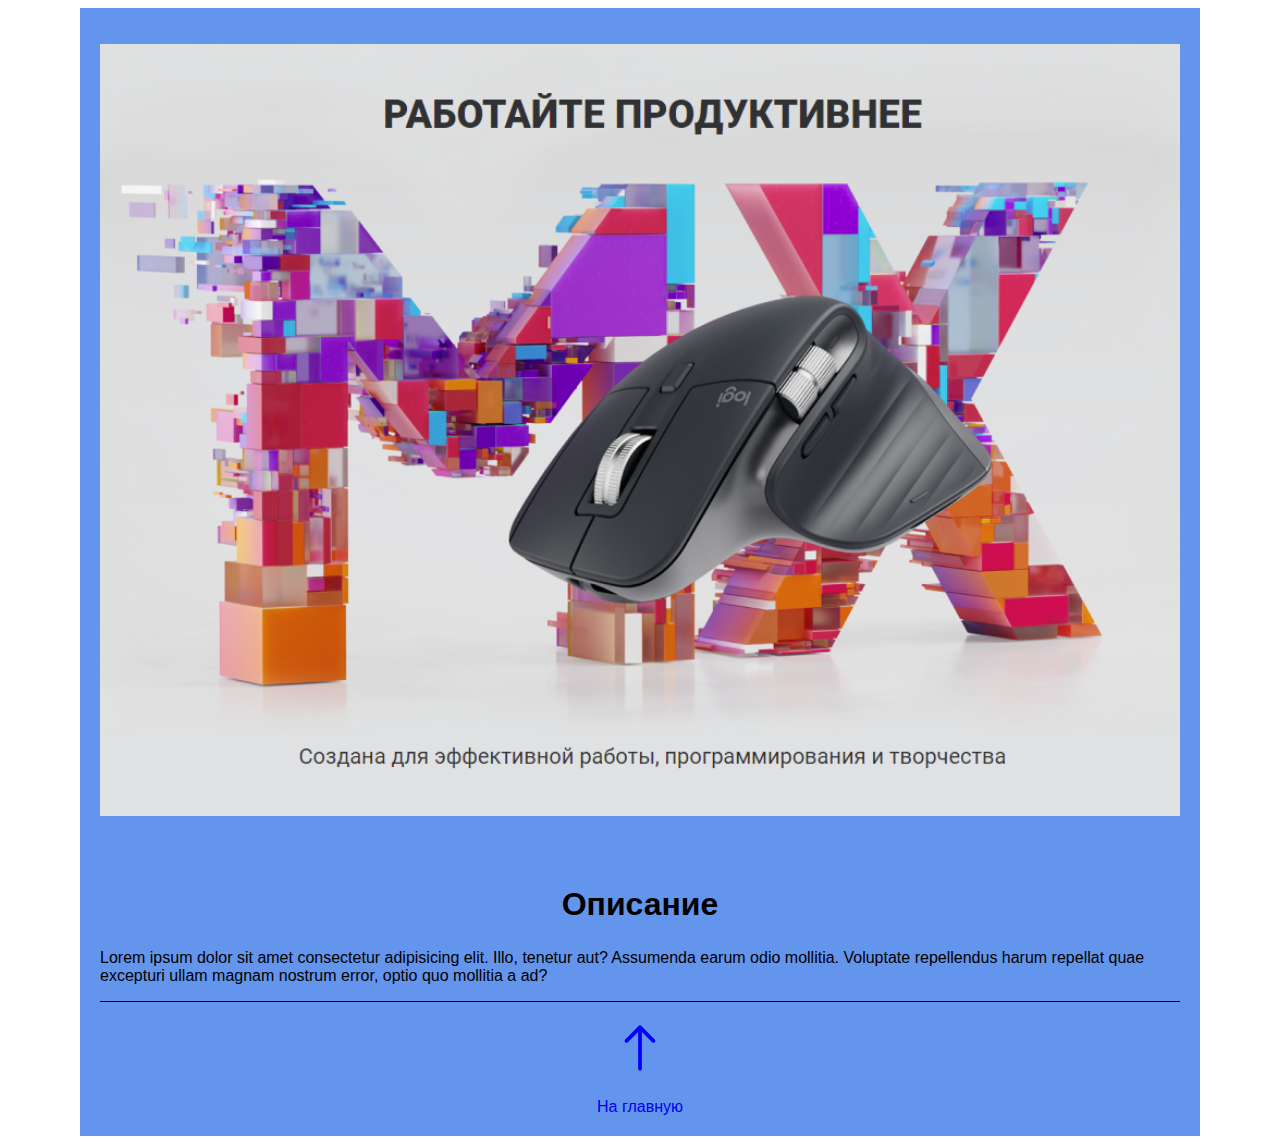
==== mx.html @ 4a7ef6a8 "Begin" ====
<!DOCTYPE html>
<html lang="en">

<head>
  <meta charset="UTF-8">
  <meta http-equiv="X-UA-Compatible" content="IE=edge">
  <meta name="viewport" content="width=device-width, initial-scale=1.0">
  <link rel="stylesheet" href="css/style.css">
  <title>Portfolio - MX</title>
</head>

<body>
  <main>


    <p><img src="/img/project1.png" alt="" width="100%"></p>
    <h1 class="h1">Описание</h1>
    <p>Lorem ipsum dolor sit amet consectetur adipisicing elit. Illo, tenetur aut? Assumenda earum odio mollitia.
      Voluptate repellendus harum repellat quae excepturi ullam magnam nostrum error, optio quo mollitia a ad?</p>

    <footer class="footer">
      <p>
        <a class="header_menu-item" href="#">
          <svg
            style="shape-rendering:geometricPrecision; text-rendering:geometricPrecision; image-rendering:optimizeQuality; fill-rule:evenodd; clip-rule:evenodd"
            viewBox="0 0 6.82666 6.82666" width="60px" fill="blue" xml:space="preserve"
            xmlns="http://www.w3.org/2000/svg" xmlns:xlink="http://www.w3.org/1999/xlink">


            <path class="fil0"
              d="M3.2 5.76c0,0.117819 0.0955157,0.213335 0.213335,0.213335 0.117819,0 0.213335,-0.0955157 0.213335,-0.213335l0 -4.69334c0,-0.117819 -0.0955157,-0.213335 -0.213335,-0.213335 -0.117819,0 -0.213335,0.0955157 -0.213335,0.213335l0 4.69334z" />
            <path class="fil0"
              d="M1.72962 2.4487c-0.0833031,0.0833031 -0.0833031,0.218366 0,0.301669 0.0833031,0.0833031 0.218366,0.0833031 0.301669,0l1.38204 -1.38204 1.38204 1.38204c0.0833031,0.0833031 0.218366,0.0833031 0.301669,0 0.0833031,-0.0833031 0.0833031,-0.218366 0,-0.301669l-1.53163 -1.53163 -0.00122835 -0.00125984c-0.083311,-0.083311 -0.21839,-0.083311 -0.301701,0l1.5748e-005 1.5748e-005 -1.53288 1.53287z" />

          </svg>
        </a>
      </p>
      <a class="header_menu-item" href="index.html">На главную</a>
    </footer>
  </main>
</body>

</html>
---- css/style.css ----
body {
  background-color: white;
}

main {
  max-width: 1080px;
  width: 100%;
  margin: 0 auto;
  padding: 20px;
  background-color: cornflowerblue;
  font-family: Arial, Helvetica, sans-serif;
}

.header {}

.header_menu {
  display: flex;
  justify-content: space-evenly;
  list-style-type: none;
  /* border-bottom: 1px solid black; */
  height: auto;
  margin: 0;
}

.header_menu-list {
  width: 100px;
  height: 50px;
  display: flex;
  justify-content: center;
  align-items: center;
  text-decoration: none;
  /* border: 1px solid black; */
  border-radius: 15%;
  background-color: white;

}

.header_menu-list:hover {
  opacity: 0.5;
}

.header_menu:first-child {
  padding-left: 0px;
}

.header_menu-item {
  text-decoration: none;
  width: auto;
  width: 100px;
  height: 60px;
}

.About {

  padding: 0 10px 10px 10px;
}

.about_img {
  margin: 0 10px 0 0;
}

.about_text {}

.h1 {
  width: 100%;
  text-align: center;
  padding: 50px 0 10px 0;
  margin: 0;
}

.projects {
  display: grid;
  /* grid-template-columns: 1fr 1fr 1fr; */
  grid-template-columns: repeat(auto-fit, 350px);
  grid-gap: 10px;

}

.projects_projects {}

.projects_projects:hover {
  opacity: 0.5;
}

.contacts {
  display: flex;
  justify-content: space-around;
}

.footer {
  border-top: 1px solid black;
  text-align: center;
}

.back {
  text-align: center;
}

@media (max-width: 576px) {

  .contacts {
    flex-direction: column;
    align-items: center;
  }
}
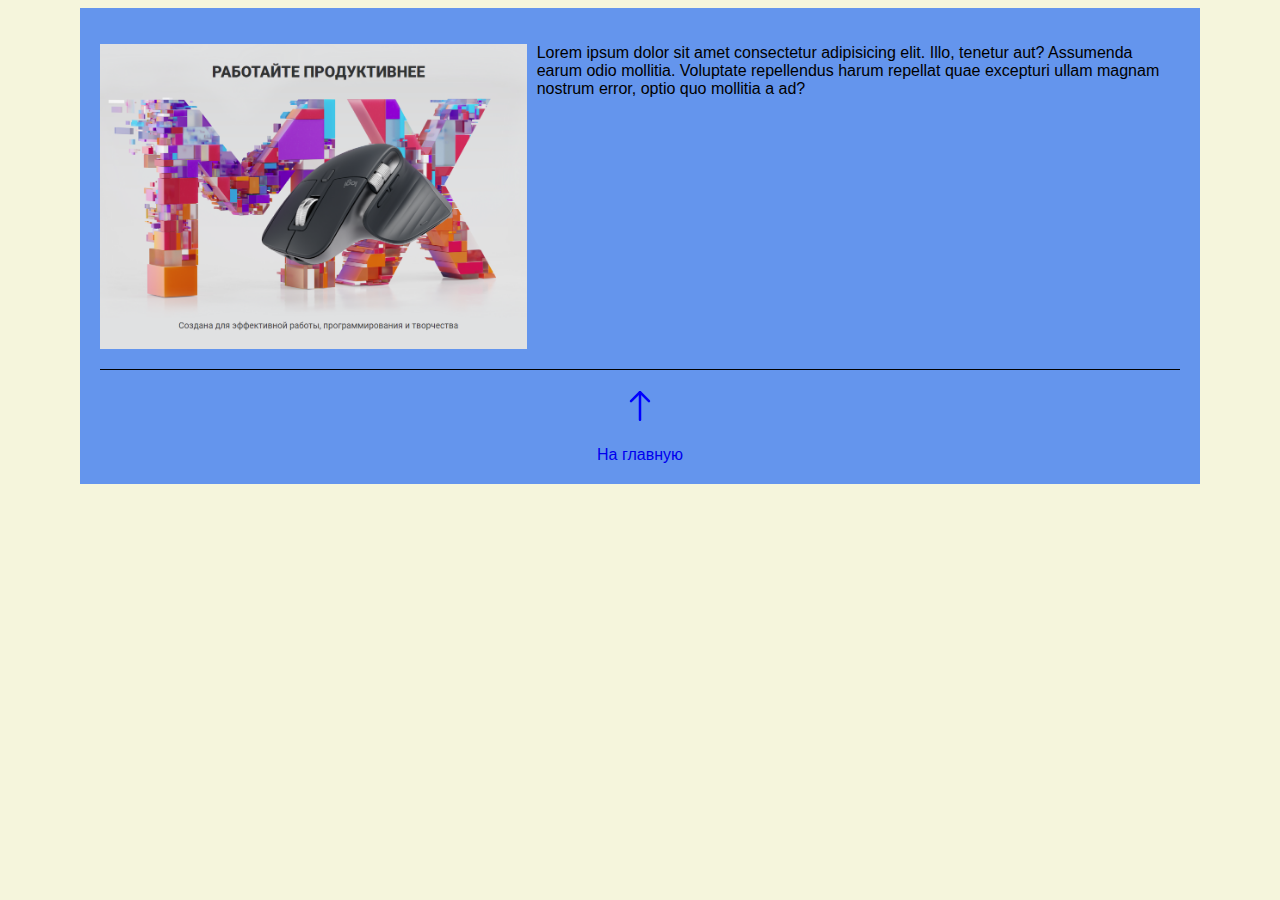
==== commit 2612ded6: "12" ====
--- a/mx.html
+++ b/mx.html
@@ -11,19 +11,19 @@
 
 <body>
   <main>
-
-
-    <p><img src="/img/project1.png" alt="" width="100%"></p>
-    <h1 class="h1">Описание</h1>
-    <p>Lorem ipsum dolor sit amet consectetur adipisicing elit. Illo, tenetur aut? Assumenda earum odio mollitia.
-      Voluptate repellendus harum repellat quae excepturi ullam magnam nostrum error, optio quo mollitia a ad?</p>
-
+    <section class="projects_container">
+      <p><img class="projects_img" src="/img/project1.png" alt="" width="100%"></p>
+      <!-- <p class="h1">Описание</p> -->
+      <p class="projects_text">Lorem ipsum dolor sit amet consectetur adipisicing elit. Illo, tenetur aut? Assumenda
+        earum odio mollitia.
+        Voluptate repellendus harum repellat quae excepturi ullam magnam nostrum error, optio quo mollitia a ad?</p>
+    </section>
     <footer class="footer">
       <p>
         <a class="header_menu-item" href="#">
           <svg
             style="shape-rendering:geometricPrecision; text-rendering:geometricPrecision; image-rendering:optimizeQuality; fill-rule:evenodd; clip-rule:evenodd"
-            viewBox="0 0 6.82666 6.82666" width="60px" fill="blue" xml:space="preserve"
+            viewBox="0 0 6.82666 6.82666" width="40px" fill="blue" xml:space="preserve"
             xmlns="http://www.w3.org/2000/svg" xmlns:xlink="http://www.w3.org/1999/xlink">
 
 
--- a/css/style.css
+++ b/css/style.css
@@ -1,5 +1,5 @@
 body {
-  background-color: white;
+  background-color: beige;
 }
 
 main {
@@ -10,6 +10,8 @@
   background-color: cornflowerblue;
   font-family: Arial, Helvetica, sans-serif;
 }
+
+
 
 .header {}
 
@@ -31,8 +33,7 @@
   text-decoration: none;
   /* border: 1px solid black; */
   border-radius: 15%;
-  background-color: white;
-
+  background-color: beige;
 }
 
 .header_menu-list:hover {
@@ -66,6 +67,7 @@
   text-align: center;
   padding: 50px 0 10px 0;
   margin: 0;
+  font-size: 20px;
 }
 
 .projects {
@@ -77,6 +79,22 @@
 }
 
 .projects_projects {}
+
+.projects_container {
+  display: flex;
+}
+
+.projects_text {
+  margin-left: 10px;
+}
+
+.projects_img {}
+
+.projects_img:hover {
+  padding-top: 10px;
+  transition: 1s;
+  transform: scale(1.4);
+}
 
 .projects_projects:hover {
   opacity: 0.5;
@@ -102,4 +120,15 @@
     flex-direction: column;
     align-items: center;
   }
+
+  .header_menu {
+    flex-direction: column;
+    align-items: center;
+  }
+
+  .header_menu-list {
+    margin: 0;
+    margin-top: 4px;
+    width: 350px;
+  }
 }